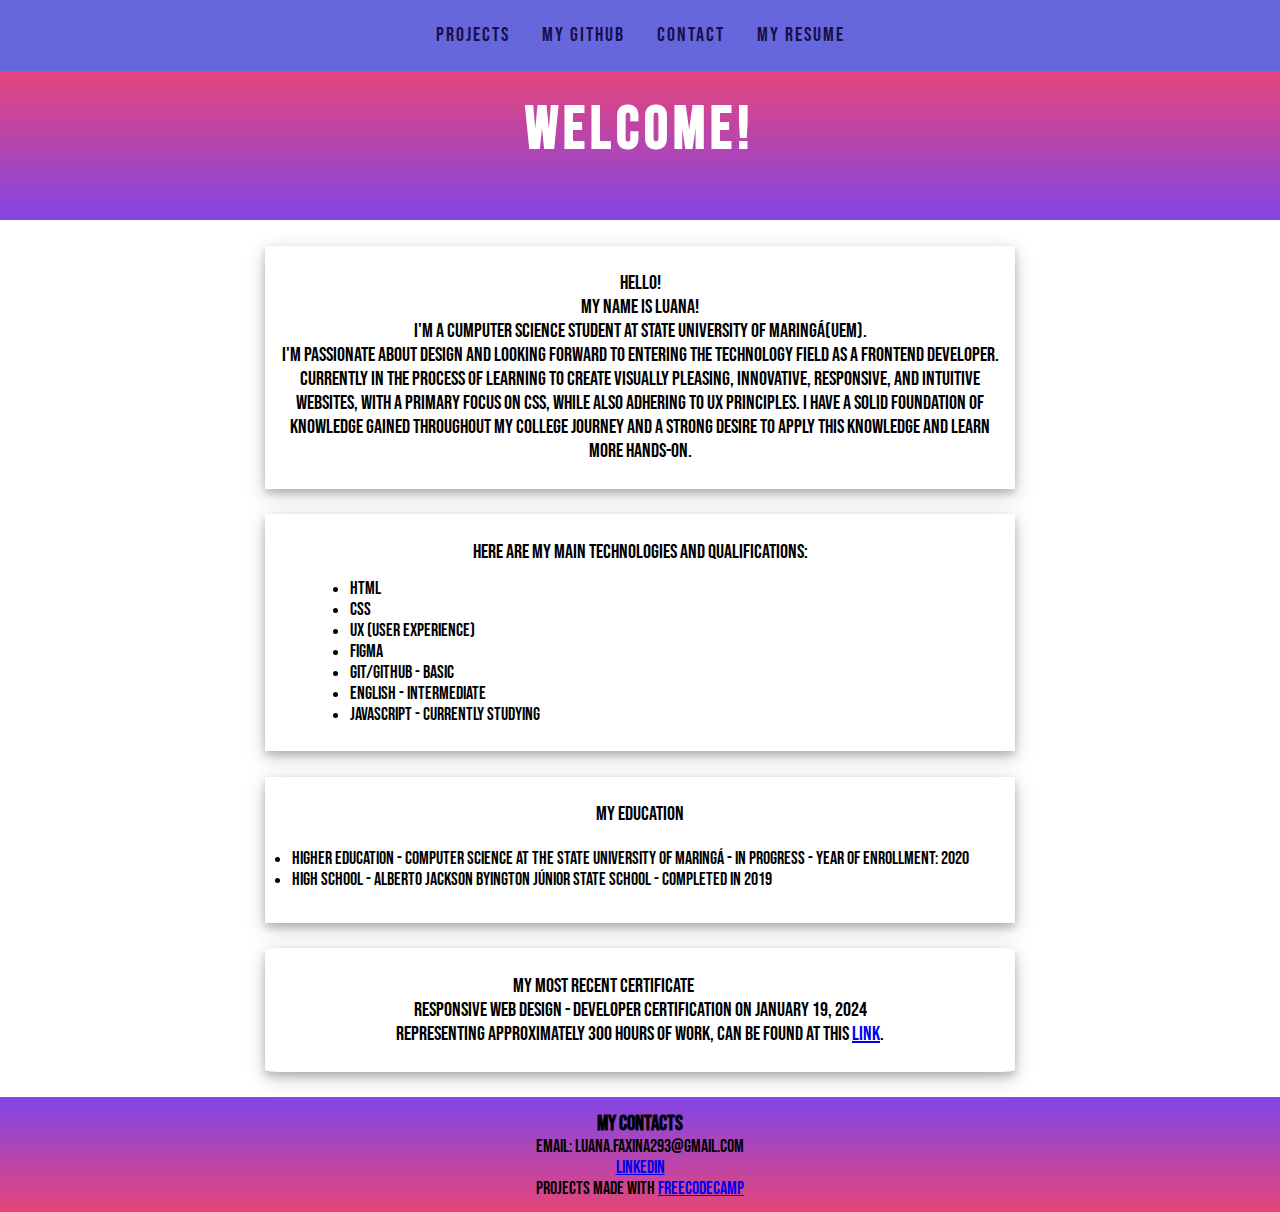
==== index2.html @ 56c00096 "New Page" ====
<!DOCTYPE html>
<html lang="en">
  <head>
    <meta charset="UTF-8">
    <meta name="viewport" content="width=device-width, initial-scale=1.0">
    <link rel="stylesheet" href="styles.css">
    <title>Portifolio Webpage</title>
  </head>
  <body>
    <header id="welcome-section">
      <nav id="navbar">
        <a href="./index.html">Projects</a>
        <a href="https://github.com/luluhwenceslau" target="_blank" id="profile-link">My GitHub</a>
        <a href="#contact">Contact</a>
        <a href="https://docs.google.com/document/d/1WPhtlsYku6twvgJzSO5LbLqK0yCEUCtRBZ0IGhbu4NI/edit">My Resume</a>
      </nav>
      <h1>Welcome!</h1>
    </header>
    <section id="presentation" class="card">
      <p>
        Hello!<br>
        My name is Luana! <br>
        I'm a cumputer science student at State University of Maringá(UEM).<br>
        I'm passionate about Design and looking forward to entering the technology field as
        a FrontEnd Developer. Currently in the process of learning to create visually pleasing, 
        innovative, responsive, and intuitive websites, with a primary focus on CSS, while also adhering to UX principles. 
        I have a solid foundation of knowledge gained throughout my college journey and a strong desire to apply this knowledge and learn more hands-on.
      </p>
    </section>

    <section id="qualifications" class="card">
        <p>
            Here are my main technologies and qualifications: 
        </p>
        <ul>
            <li>HTML</li>
            <li>CSS</li>
            <li>UX (User Experience)</li>
            <li>Figma</li>
            <li>Git/GitHub - Basic</li>
            <li>English - Intermediate</li>
            <li>JavaScript - Currently Studying</li>
        </ul>
    </section>
    <section id="education" class="card">
        <p>My Education</p>
        <ul>
            <li>
               Higher Education - Computer Science at the State University of Maringá - In progress - Year of enrollment: 2020
            </li>
            <li>
               High School - Alberto Jackson Byington Júnior State School - Completed in 2019
            </li>
        </ul>
    </section>

    <section id="certification" class="card">
        <p>My most recent certificate</p><br>
        <p>Responsive Web Design - Developer Certification on January 19, 2024<br>
            Representing approximately 300 hours of work, 
        Can be found at this <a href="https://www.freecodecamp.org/certification/LuluhWenceslau/responsive-web-design" target="_blank">link</a>.</p>
    </section>
  </body>
  <footer>
    <h3>My Contacts</h3>
    <p id="contact">Email: luana.faxina293@gmail.com</p>
    <p id="contact">
      <a href="https://www.linkedin.com/in/luana-f-wenceslau-aa8580289" 
       alt="linkedin profile" target="_blank">Linkedin</a></p>
     <p>Projects made with <a href="freecodecamp.org" target="_blank">freeCodeCamp</a></p>
  </footer>
</html>
---- styles.css ----
@import url('https://fonts.googleapis.com/css2?family=Bebas+Neue&family=Dhurjati&family=Nunito+Sans:opsz,wght@6..12,300&family=Saira+Semi+Condensed:wght@100&display=swap');

*,
::before,
::after {
  padding: 0;
  margin: 0;
  box-sizing: border-box;
  font-family: 'Bebas Neue', sans-serif;
}

body{
    margin: 0;
}

#navbar{
    background: #6767dd;
    display: flex;
    flex-flow: row wrap;
    max-height: 70px;
    justify-content: center;
    align-items: center;
    position: fixed;
    top: 0;
    margin: 0px;
    width: 100%;
    height: 100%;
    letter-spacing: 2px;
}

#navbar a{
    color: #180F4A;
    text-decoration: none;  
    font-size: 20px; 
    padding: 20px 16px;
}

h1{
    color: #FFFFFF;
    font-size: 60px;
    padding: 10px;
    letter-spacing: 5px;
    margin: 1% auto 5% auto;
}

header{
    background-image: linear-gradient(180deg, #E6457A,#8245E6);
    text-align: center;
    justify-content: center;
    align-items: center;
    border-top: 1px solid  #6767dd; 
    margin: 70px 0 0 0;
    height: auto;
    min-height: 150px;
}

footer{
    margin-top: 10px;
    height: 100%;
    background-image: linear-gradient(180deg,#8245E6, #E6457A);
    text-align: center;
    border-top: 1px solid  #8245E6;
    min-height: 100px;
    padding: 1%;
    font-size: 18px;
    bottom: 0;
}

.project-tile img{
    margin: 0;
    cursor: pointer;
    width: 100%;
    max-width: 550px;
    height:auto;
    object-fit: cover;
    border-radius: 15px;
}

.card{
  box-shadow: 0px 4px 8px 0 #00000033 , 0 6px 20px 0 #00000030;
  border-radius: 2%;
  margin: 2% 2% 2% 2%;
  padding: 2px;
  width: 100%;
  display: inline-block;
  max-width: 550px;
  height: auto;
  align-content: center;
  text-align: center;
  gap: 10%;
}

.card p{
  font-size: 18px;
}

.project-tile::after{
  content:"";
  width: 350px;
}

#projects{
    width: 100%;
    text-align: center;
    max-width: 1400px;
    margin: 0 auto;
    padding: 20px 10px;
    display: flex;
    flex-wrap: wrap;
    justify-content: center;
    align-items: center;
}

#projects h2{
    width: 100%;
    font-size: 30px;
    margin: 0;
    font-weight: bold;
    color: #180F4A;
    text-align: center;
}

#projects h3{
  width: 100%;
  font-size: 25px;
  margin: 1%;
  color: #180F4A;
  text-align: center;
}


@media only screen and (max-width: 600px) {
  .project-tile img {
    grid-template-columns: 1fr;
    width: 100%;
    max-width: 250px;
    height: auto;
    object-fit: cover;
    }
  h1{
    font-size: 50px;
    }
}

#presentation, #qualifications, #education, #certification{
  width: 100%;
  text-align: center;
  max-width: 750px;
  height: auto;
  margin: 2% auto;
  padding: 2% 1%;
  display: flex;
  flex-wrap: wrap;
  justify-content: center;
  align-items: center;
}

#presentation p{
  font-size: 20px;
}

#qualifications p{
  font-size: 20px;
}
#education p{
  font-size: 20px;
}

#certification p{
  font-size: 20px;
}

#qualifications ul{
  font-size: 18px;
  display: flex;
  flex-direction: column;
  flex-wrap: nowrap;
  justify-content: center;
  align-items: flex-start;
  position: relative;
  width: 80%;
  margin-top: 2%;
}

#education ul{
  font-size: 18px;
  display: flex;
  flex-direction: column;
  flex-wrap: nowrap;
  justify-content: center;
  align-items: start;
  width: 98%;
  margin-top: 2%;
  padding: 1%;
  border: 0;
}

#presentation, #qualifications, #education, #certification .card{
  border-radius: 0;
}
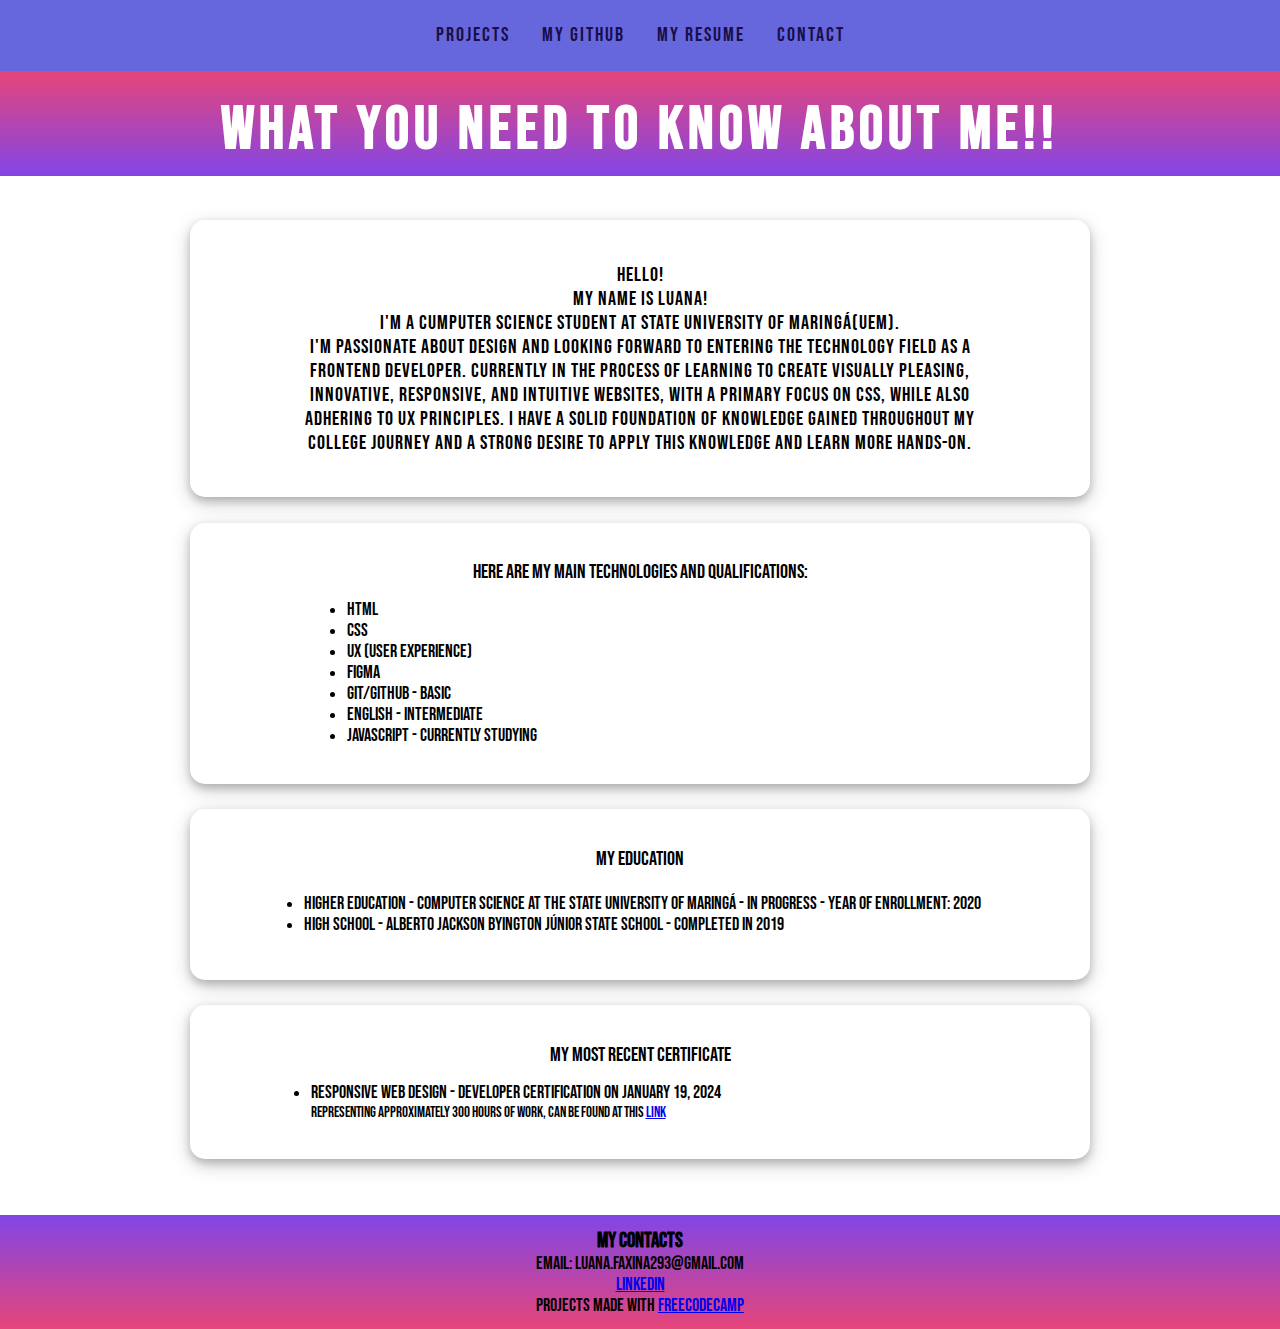
==== commit 811cc167: "Update" ====
--- a/index2.html
+++ b/index2.html
@@ -11,12 +11,21 @@
       <nav id="navbar">
         <a href="./index.html">Projects</a>
         <a href="https://github.com/luluhwenceslau" target="_blank" id="profile-link">My GitHub</a>
-        <a href="#contact">Contact</a>
         <a href="https://docs.google.com/document/d/1WPhtlsYku6twvgJzSO5LbLqK0yCEUCtRBZ0IGhbu4NI/edit">My Resume</a>
+        <div class="dropdown">
+          <a class="dropbtn" href="#">Contact</a>
+                  <div class="dropdown-content">
+                      <a href="mailto:luana.faxina293@gmail.com">Email</a>
+                      <a href="https://www.linkedin.com/in/luana-f-wenceslau-aa8580289">Linkedin</a>
+                  </div>
+        </div>
       </nav>
-      <h1>Welcome!</h1>
+      <h1>What you need to know about me!!</h1>
     </header>
-    <section id="presentation" class="card">
+
+    <main>
+  <div class="card">
+    <section id="presentation">
       <p>
         Hello!<br>
         My name is Luana! <br>
@@ -27,8 +36,10 @@
         I have a solid foundation of knowledge gained throughout my college journey and a strong desire to apply this knowledge and learn more hands-on.
       </p>
     </section>
+  </div>
 
-    <section id="qualifications" class="card">
+    <div class="card">
+    <section id="qualifications">
         <p>
             Here are my main technologies and qualifications: 
         </p>
@@ -42,7 +53,10 @@
             <li>JavaScript - Currently Studying</li>
         </ul>
     </section>
-    <section id="education" class="card">
+  </div>
+
+    <div class="card">
+    <section id="education" >
         <p>My Education</p>
         <ul>
             <li>
@@ -53,13 +67,22 @@
             </li>
         </ul>
     </section>
+  </div>
 
-    <section id="certification" class="card">
-        <p>My most recent certificate</p><br>
-        <p>Responsive Web Design - Developer Certification on January 19, 2024<br>
-            Representing approximately 300 hours of work, 
-        Can be found at this <a href="https://www.freecodecamp.org/certification/LuluhWenceslau/responsive-web-design" target="_blank">link</a>.</p>
+  <div class="card">
+    <section id="certification">
+        <p id="title">My most recent certificate</p>
+        <ul>
+          <li>
+            Responsive Web Design - Developer Certification on January 19, 2024<br/>
+          </li>
+            <p>Representing approximately 300 hours of work, 
+            Can be found at this <a href="https://www.freecodecamp.org/certification/LuluhWenceslau/responsive-web-design" target="_blank">link</a>
+          </p>
+      </ul>
     </section>
+  </div>
+</main>
   </body>
   <footer>
     <h3>My Contacts</h3>
--- a/styles.css
+++ b/styles.css
@@ -49,9 +49,9 @@
     justify-content: center;
     align-items: center;
     border-top: 1px solid  #6767dd; 
-    margin: 70px 0 0 0;
+    margin: 70px 0 -40px 0;
     height: auto;
-    min-height: 150px;
+    min-height: 15px;
 }
 
 footer{
@@ -78,7 +78,7 @@
 
 .card{
   box-shadow: 0px 4px 8px 0 #00000033 , 0 6px 20px 0 #00000030;
-  border-radius: 2%;
+  border-radius: 15px;
   margin: 2% 2% 2% 2%;
   padding: 2px;
   width: 100%;
@@ -94,12 +94,12 @@
   font-size: 18px;
 }
 
-.project-tile::after{
+.project-tile::after, main::after{
   content:"";
   width: 350px;
 }
 
-#projects{
+#projects, main{
     width: 100%;
     text-align: center;
     max-width: 1400px;
@@ -129,20 +129,10 @@
 }
 
 
-@media only screen and (max-width: 600px) {
-  .project-tile img {
-    grid-template-columns: 1fr;
-    width: 100%;
-    max-width: 250px;
-    height: auto;
-    object-fit: cover;
-    }
-  h1{
-    font-size: 50px;
-    }
-}
-
-#presentation, #qualifications, #education, #certification{
+#presentation,
+#qualifications,
+#education,
+#certification {
   width: 100%;
   text-align: center;
   max-width: 750px;
@@ -155,8 +145,22 @@
   align-items: center;
 }
 
+main .card {
+  max-width: 900px;
+  width: 100%;
+  margin: 0% 5% 2% 5%;
+  padding: 2px;
+  height: auto;
+  align-content: center;
+  text-align: center;
+  gap: 10%;
+}
+
+
 #presentation p{
   font-size: 20px;
+  padding: 5px;
+  letter-spacing: 1px;
 }
 
 #qualifications p{
@@ -166,8 +170,16 @@
   font-size: 20px;
 }
 
+#education li{
+  margin-left: 15px;
+}
+
+#certification #title{
+  font-size: 20px;
+}
+
 #certification p{
-  font-size: 20px;
+  font-size: 15px;
 }
 
 #qualifications ul{
@@ -177,7 +189,6 @@
   flex-wrap: nowrap;
   justify-content: center;
   align-items: flex-start;
-  position: relative;
   width: 80%;
   margin-top: 2%;
 }
@@ -195,7 +206,87 @@
   border: 0;
 }
 
-#presentation, #qualifications, #education, #certification .card{
-  border-radius: 0;
-}
-
+#certification ul{
+  font-size: 18px;
+  display: flex;
+  flex-direction: column;
+  flex-wrap: nowrap;
+  justify-content: center;
+  align-items: start;
+  width: 90%;
+  margin-top: 2%;
+}
+
+
+.dropbtn {
+  display: inline-block;
+  color: white;
+  padding: 14px 16px;
+  text-decoration: none;
+  text-align: center;
+}
+
+.dropdown {
+  display: inline-block;
+}
+
+.dropdown-content{
+  display: none;
+  position: absolute;
+  background: white;
+  width: 120px;
+}
+
+.dropdown-content a{
+  color: black;
+  display: block;
+  text-align: left;
+  border: 1px solid rgb(207, 207, 207)
+}
+
+.dropdown:hover .dropdown-content{
+  display: block;
+}
+
+.dropdown-content a:hover{
+  background-color: #6767dd;
+}
+
+@media only screen and (max-width: 720px) {
+  h1{
+    font-size: 40px;
+    }
+    #navbar{
+      letter-spacing: 0;
+    }
+    #navbar a{
+      font-size: 15px;
+      padding: 10px;
+    }
+    #projects h2{
+      font-size: 22px;
+      margin: 1%;
+    }
+    h3{
+      font-size: 18px;
+    }
+    .card{
+      max-width: 75%;
+      height: auto;
+      object-fit: cover;
+      padding: 5px;
+    }
+
+    main .card{
+      margin: 5%;
+      padding: 20px;
+    }
+
+    #navbar a{
+      font-size: 20px;
+    }
+
+    footer{
+      font-size: 15px;
+    }
+}